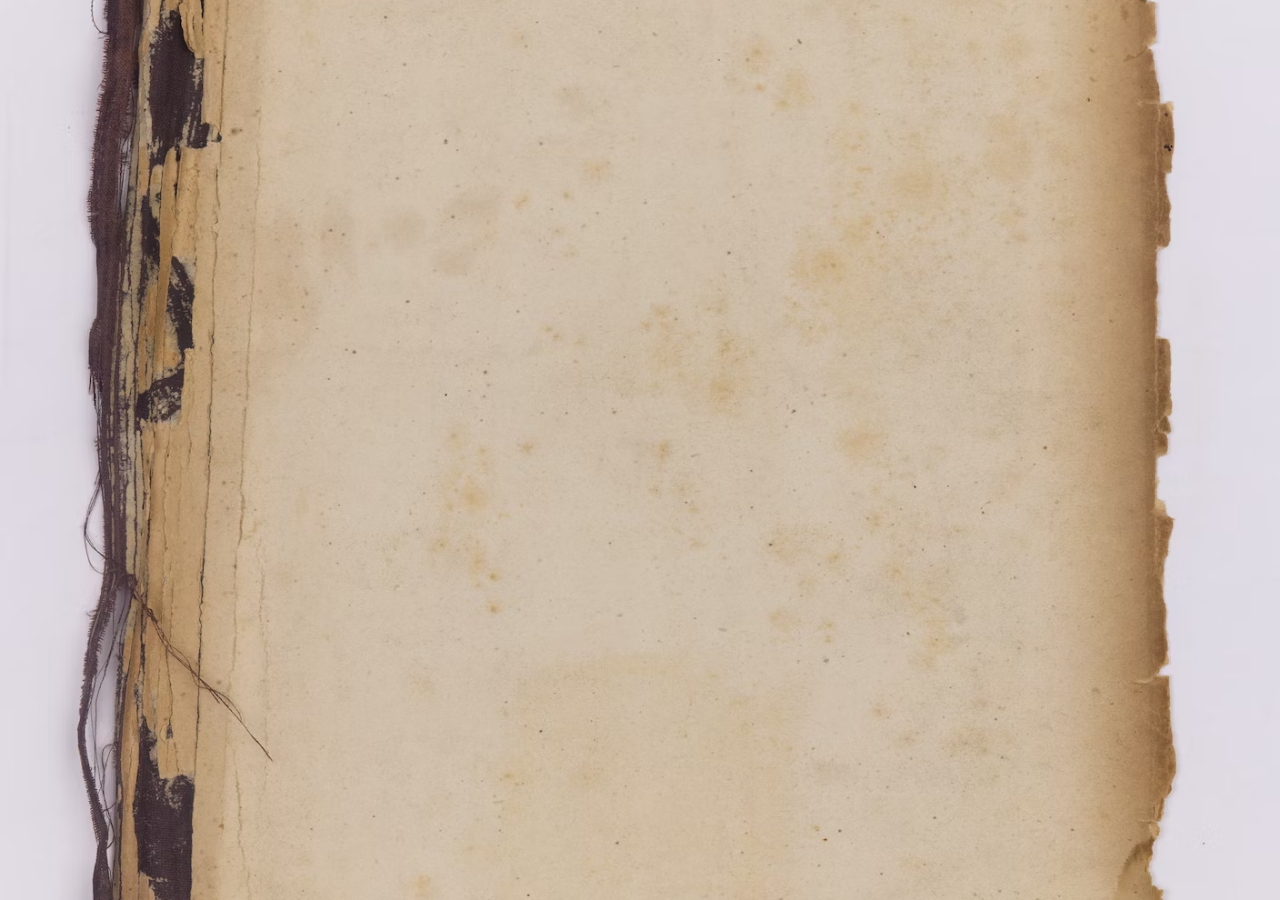
==== html/carta.html @ 0fe31d04 "Principio" ====
<!DOCTYPE html>
<html lang="en">
<head>
    <meta charset="UTF-8">
    <meta name="viewport" content="width=device-width, initial-scale=1.0">
    <title>Punto de partida</title>
    <link rel="stylesheet" href="../css/estilohoja.css">
</head>
<body> 

    <div class="background-image"></div>
    <div class="container2">


    </div>

    <script>
        document.addEventListener("DOMContentLoaded", function() {
            document.body.classList.add("entrada");
        });
    </script>

</body>
</html>
---- css/estilohoja.css ----
body {
    background: none;
}

.background-image {
    position: fixed;
    top: 0;
    left: 0;
    width: 100%;
    height: 100%;
    background-image: url('../recursos/hoja2.avif');
    background-size: cover;
    background-position: center;
    background-attachment: fixed;
    animation: entrada 1.5s;
}

.entrada {
    animation: entrada 0.5s;
}

@keyframes entrada {
    0% { opacity: 0; transform: translateY(-20px); }
    100% { opacity: 1; transform: translateY(0); }
}
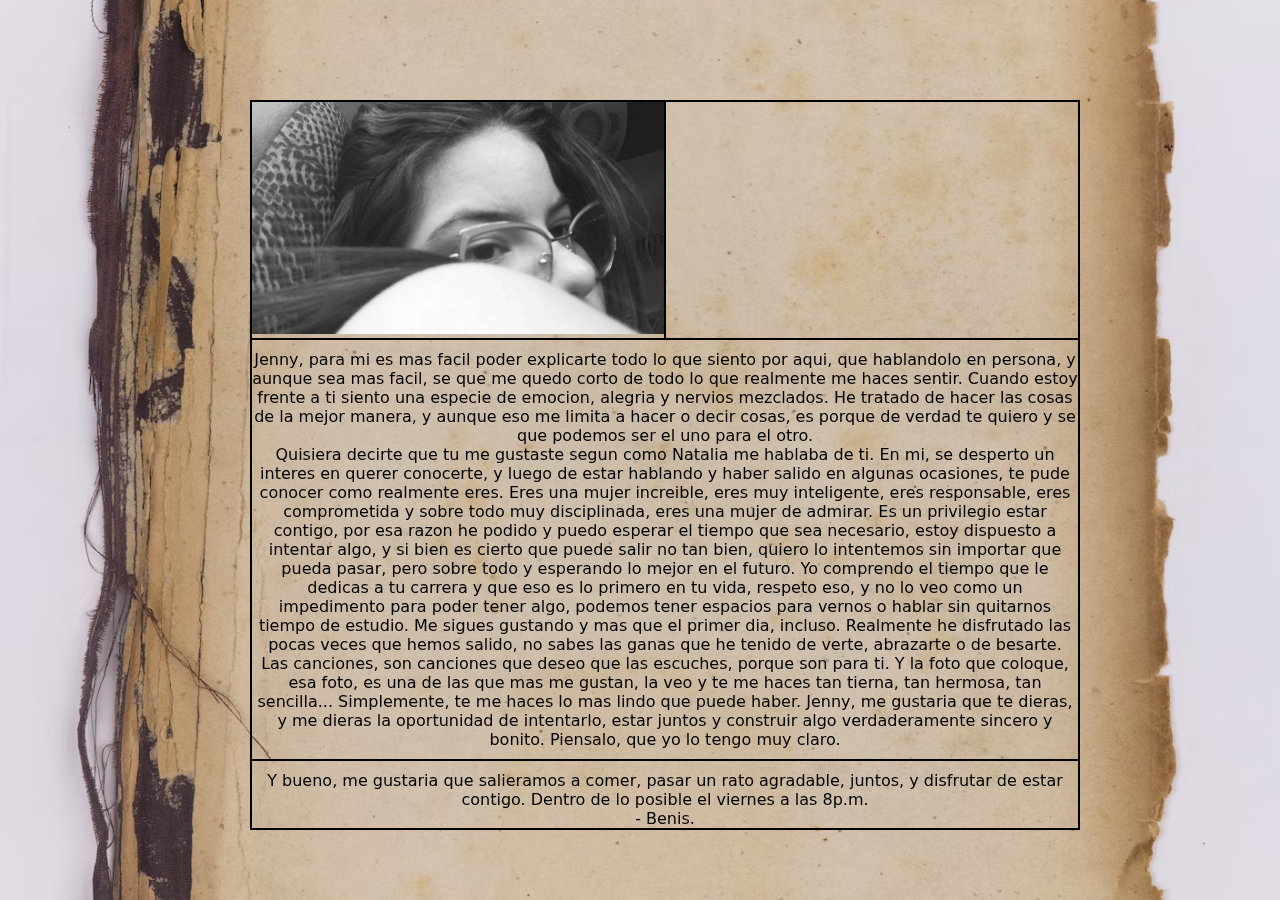
==== commit e5b18c2b: "Principio2" ====
--- a/html/carta.html
+++ b/html/carta.html
@@ -7,17 +7,35 @@
     <link rel="stylesheet" href="../css/estilohoja.css">
 </head>
 <body> 
+    <div class="background-image">
+        <div class="container2">
+            <div class="div1">
+                <img src="../recursos/jenn.jpg" alt="">
+            </div>
+            <div id="canciones" class="div2"> 
+            </div>
+            <div class="div3">
+                Jenny, para mi es mas facil poder explicarte todo lo que siento por aqui, que hablandolo en persona, y aunque sea mas facil, se que me quedo corto de todo lo que realmente me haces sentir. Cuando estoy frente a ti siento una especie de emocion, alegria y nervios mezclados. He tratado de hacer las cosas de la mejor manera, y aunque eso me limita a hacer o decir cosas, es porque de verdad te quiero y se que podemos ser el uno para el otro. <br>
+                
+                Quisiera decirte que tu me gustaste segun como Natalia me hablaba de ti. En mi, se desperto un interes en querer conocerte, y luego de estar hablando y haber salido en algunas ocasiones, te pude conocer como realmente eres. Eres una mujer increible, eres muy inteligente, eres responsable, eres comprometida y sobre todo muy disciplinada, eres una mujer de admirar. Es un privilegio estar contigo, por esa razon he podido y puedo esperar el tiempo que sea necesario, estoy dispuesto a intentar algo, y si bien es cierto que puede salir no tan bien, quiero lo intentemos sin importar que pueda pasar, pero sobre todo y esperando lo mejor en el futuro. Yo comprendo el tiempo que le dedicas a tu carrera y que eso es lo primero en tu vida, respeto eso, y no lo veo como un impedimento para poder tener algo, podemos tener espacios para vernos o hablar sin quitarnos tiempo de estudio. Me sigues gustando y mas que el primer dia, incluso. Realmente he disfrutado las pocas veces que hemos salido, no sabes las ganas que he tenido de verte, abrazarte o de besarte. <br>
 
-    <div class="background-image"></div>
-    <div class="container2">
+                Las canciones, son canciones que deseo que las escuches, porque son para ti. Y la foto que coloque, esa foto, es una de las que mas me gustan, la veo y te me haces tan tierna, tan hermosa, tan sencilla... Simplemente, te me haces lo mas lindo que puede haber. Jenny, me gustaria que te dieras, y me dieras la oportunidad de intentarlo, estar juntos y construir algo verdaderamente sincero y bonito. Piensalo, que yo lo tengo muy claro.
+            </div>
+            <div class="div4">
+                Y bueno, me gustaria que salieramos a comer, pasar un rato agradable, juntos, y disfrutar de estar contigo. Dentro de lo posible el viernes a las 8p.m. <br>
 
-
+                - Benis. 
+            </div>
+        </div>
     </div>
+    
 
     <script>
         document.addEventListener("DOMContentLoaded", function() {
             document.body.classList.add("entrada");
         });
+
+
     </script>
 
 </body>
--- a/css/estilohoja.css
+++ b/css/estilohoja.css
@@ -1,5 +1,58 @@
 body {
     background: none;
+}
+
+.container2{
+
+    display: grid;
+    border: 1px solid;
+    margin: 100px 200px 200px 250px;
+    grid-template-columns: 50% 50%;
+    font-family:system-ui, -apple-system, BlinkMacSystemFont, 'Segoe UI', Roboto, Oxygen, Ubuntu, Cantarell, 'Open Sans', 'Helvetica Neue', sans-serif;
+
+}
+
+.div1{
+
+    border: 1px solid;
+    align-items: center;
+    justify-content: center;
+
+}
+
+.div1 > img{
+
+    max-width: 100%; 
+    max-height: 100%; 
+    object-fit: cover; 
+
+}
+
+.div2{
+
+    border: 1px solid;
+
+}
+
+.div3{
+
+    border: 1px solid;
+    grid-column-start: 1;
+    grid-column-end: 3;
+    text-align: center;
+    padding-top: 10px;
+    padding-bottom: 10px;
+
+}
+
+.div4{
+
+    border: 1px solid;
+    grid-column-start: 1;
+    grid-column-end: 3;
+    text-align: center;
+    padding-top: 10px;
+
 }
 
 .background-image {
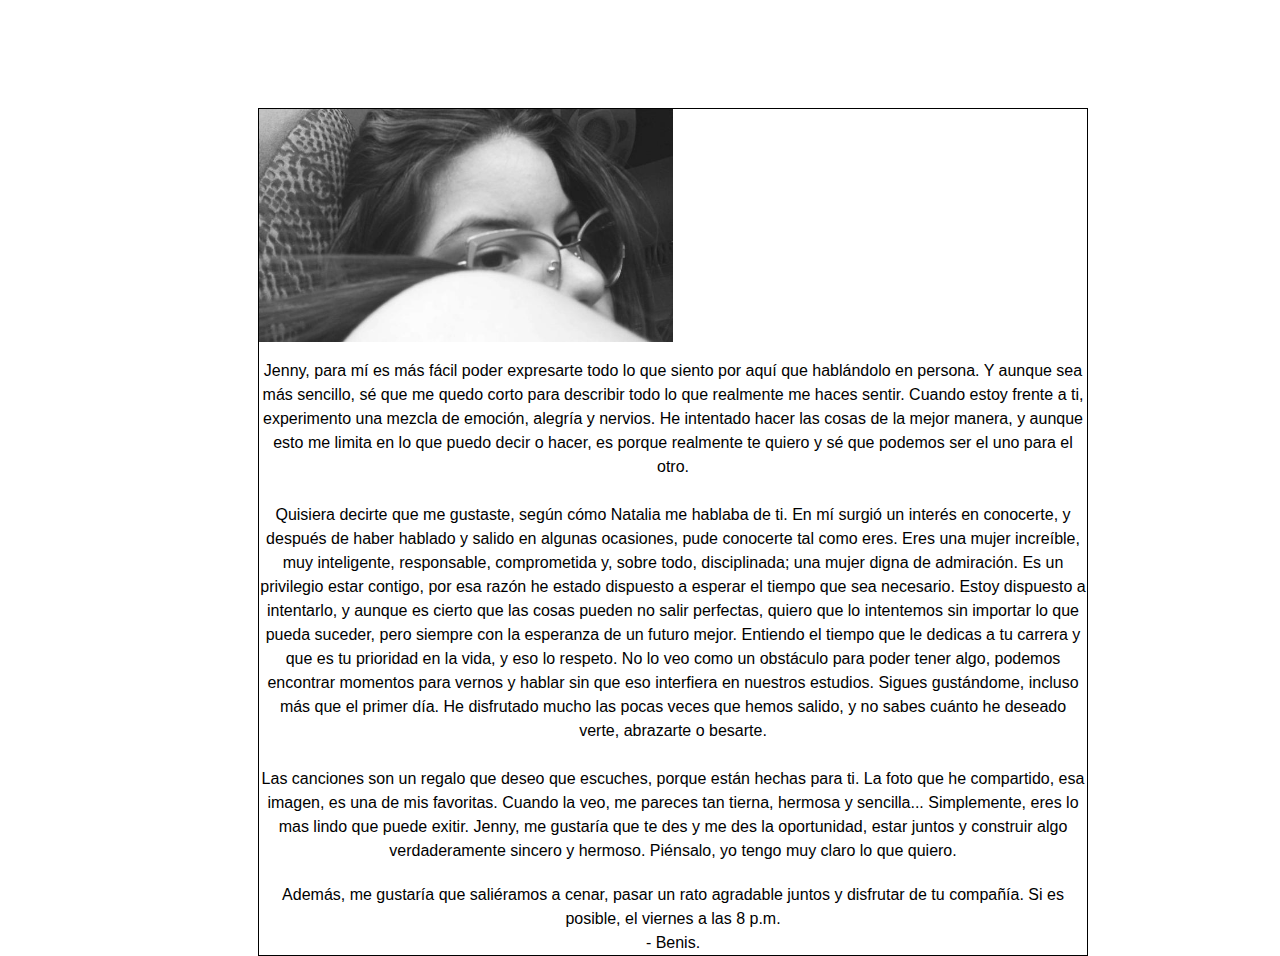
==== commit feab1e37: "Principio3" ====
--- a/html/carta.html
+++ b/html/carta.html
@@ -6,26 +6,24 @@
     <title>Punto de partida</title>
     <link rel="stylesheet" href="../css/estilohoja.css">
 </head>
-<body> 
-    <div class="background-image">
-        <div class="container2">
-            <div class="div1">
-                <img src="../recursos/jenn.jpg" alt="">
-            </div>
-            <div id="canciones" class="div2"> 
-            </div>
-            <div class="div3">
-                Jenny, para mi es mas facil poder explicarte todo lo que siento por aqui, que hablandolo en persona, y aunque sea mas facil, se que me quedo corto de todo lo que realmente me haces sentir. Cuando estoy frente a ti siento una especie de emocion, alegria y nervios mezclados. He tratado de hacer las cosas de la mejor manera, y aunque eso me limita a hacer o decir cosas, es porque de verdad te quiero y se que podemos ser el uno para el otro. <br>
-                
-                Quisiera decirte que tu me gustaste segun como Natalia me hablaba de ti. En mi, se desperto un interes en querer conocerte, y luego de estar hablando y haber salido en algunas ocasiones, te pude conocer como realmente eres. Eres una mujer increible, eres muy inteligente, eres responsable, eres comprometida y sobre todo muy disciplinada, eres una mujer de admirar. Es un privilegio estar contigo, por esa razon he podido y puedo esperar el tiempo que sea necesario, estoy dispuesto a intentar algo, y si bien es cierto que puede salir no tan bien, quiero lo intentemos sin importar que pueda pasar, pero sobre todo y esperando lo mejor en el futuro. Yo comprendo el tiempo que le dedicas a tu carrera y que eso es lo primero en tu vida, respeto eso, y no lo veo como un impedimento para poder tener algo, podemos tener espacios para vernos o hablar sin quitarnos tiempo de estudio. Me sigues gustando y mas que el primer dia, incluso. Realmente he disfrutado las pocas veces que hemos salido, no sabes las ganas que he tenido de verte, abrazarte o de besarte. <br>
+<body class="background-image"> 
+    <div class="container2">
+        <div class="div1">
+            <img src="../recursos/jenn.jpg" alt="">
+        </div>
+        <div id="canciones" class="div2"> 
+        </div>
+        <div class="div3">
+            Jenny, para mí es más fácil poder expresarte todo lo que siento por aquí que hablándolo en persona. Y aunque sea más sencillo, sé que me quedo corto para describir todo lo que realmente me haces sentir. Cuando estoy frente a ti, experimento una mezcla de emoción, alegría y nervios. He intentado hacer las cosas de la mejor manera, y aunque esto me limita en lo que puedo decir o hacer, es porque realmente te quiero y sé que podemos ser el uno para el otro. <br><br>
 
-                Las canciones, son canciones que deseo que las escuches, porque son para ti. Y la foto que coloque, esa foto, es una de las que mas me gustan, la veo y te me haces tan tierna, tan hermosa, tan sencilla... Simplemente, te me haces lo mas lindo que puede haber. Jenny, me gustaria que te dieras, y me dieras la oportunidad de intentarlo, estar juntos y construir algo verdaderamente sincero y bonito. Piensalo, que yo lo tengo muy claro.
-            </div>
-            <div class="div4">
-                Y bueno, me gustaria que salieramos a comer, pasar un rato agradable, juntos, y disfrutar de estar contigo. Dentro de lo posible el viernes a las 8p.m. <br>
+            Quisiera decirte que me gustaste, según cómo Natalia me hablaba de ti. En mí surgió un interés en conocerte, y después de haber hablado y salido en algunas ocasiones, pude conocerte tal como eres. Eres una mujer increíble, muy inteligente, responsable, comprometida y, sobre todo, disciplinada; una mujer digna de admiración. Es un privilegio estar contigo, por esa razón he estado dispuesto a esperar el tiempo que sea necesario. Estoy dispuesto a intentarlo, y aunque es cierto que las cosas pueden no salir perfectas, quiero que lo intentemos sin importar lo que pueda suceder, pero siempre con la esperanza de un futuro mejor. Entiendo el tiempo que le dedicas a tu carrera y que es tu prioridad en la vida, y eso lo respeto. No lo veo como un obstáculo para poder tener algo, podemos encontrar momentos para vernos y hablar sin que eso interfiera en nuestros estudios. Sigues gustándome, incluso más que el primer día. He disfrutado mucho las pocas veces que hemos salido, y no sabes cuánto he deseado verte, abrazarte o besarte. <br><br>
 
-                - Benis. 
-            </div>
+            Las canciones son un regalo que deseo que escuches, porque están hechas para ti. La foto que he compartido, esa imagen, es una de mis favoritas. Cuando la veo, me pareces tan tierna, hermosa y sencilla... Simplemente, eres lo mas lindo que puede exitir. Jenny, me gustaría que te des y me des la oportunidad, estar juntos y construir algo verdaderamente sincero y hermoso. Piénsalo, yo tengo muy claro lo que quiero. <br>
+        </div>
+        <div class="div4">
+            Además, me gustaría que saliéramos a cenar, pasar un rato agradable juntos y disfrutar de tu compañía. Si es posible, el viernes a las 8 p.m. <br>
+
+            - Benis.
         </div>
     </div>
     
--- a/css/estilohoja.css
+++ b/css/estilohoja.css
@@ -1,5 +1,5 @@
 body {
-    background: none;
+    line-height: 1.5; /* Puedes ajustar el valor según tus necesidades */
 }
 
 .container2{
@@ -14,7 +14,7 @@
 
 .div1{
 
-    border: 1px solid;
+    /*border: 1px solid;*/
     align-items: center;
     justify-content: center;
 
@@ -25,46 +25,44 @@
     max-width: 100%; 
     max-height: 100%; 
     object-fit: cover; 
+    font-family: fantasy;
 
 }
 
 .div2{
 
-    border: 1px solid;
-
+    font-family:'Trebuchet MS', 'Lucida Sans Unicode', 'Lucida Grande', 'Lucida Sans', Arial, sans-serif;
 }
 
 .div3{
 
-    border: 1px solid;
     grid-column-start: 1;
     grid-column-end: 3;
     text-align: center;
     padding-top: 10px;
     padding-bottom: 10px;
-
+    font-family:'Trebuchet MS', 'Lucida Sans Unicode', 'Lucida Grande', 'Lucida Sans', Arial, sans-serif;
 }
 
 .div4{
 
-    border: 1px solid;
     grid-column-start: 1;
     grid-column-end: 3;
     text-align: center;
     padding-top: 10px;
+    font-family:'Trebuchet MS', 'Lucida Sans Unicode', 'Lucida Grande', 'Lucida Sans', Arial, sans-serif;
 
 }
 
 .background-image {
-    position: fixed;
+    position: absolute;
     top: 0;
     left: 0;
     width: 100%;
     height: 100%;
-    background-image: url('../recursos/hoja2.avif');
+    background-image: url('../recursos/fondo');
     background-size: cover;
     background-position: center;
-    background-attachment: fixed;
     animation: entrada 1.5s;
 }
 
@@ -76,3 +74,7 @@
     0% { opacity: 0; transform: translateY(-20px); }
     100% { opacity: 1; transform: translateY(0); }
 }
+
+@media (max-width: 768px) { 
+    
+}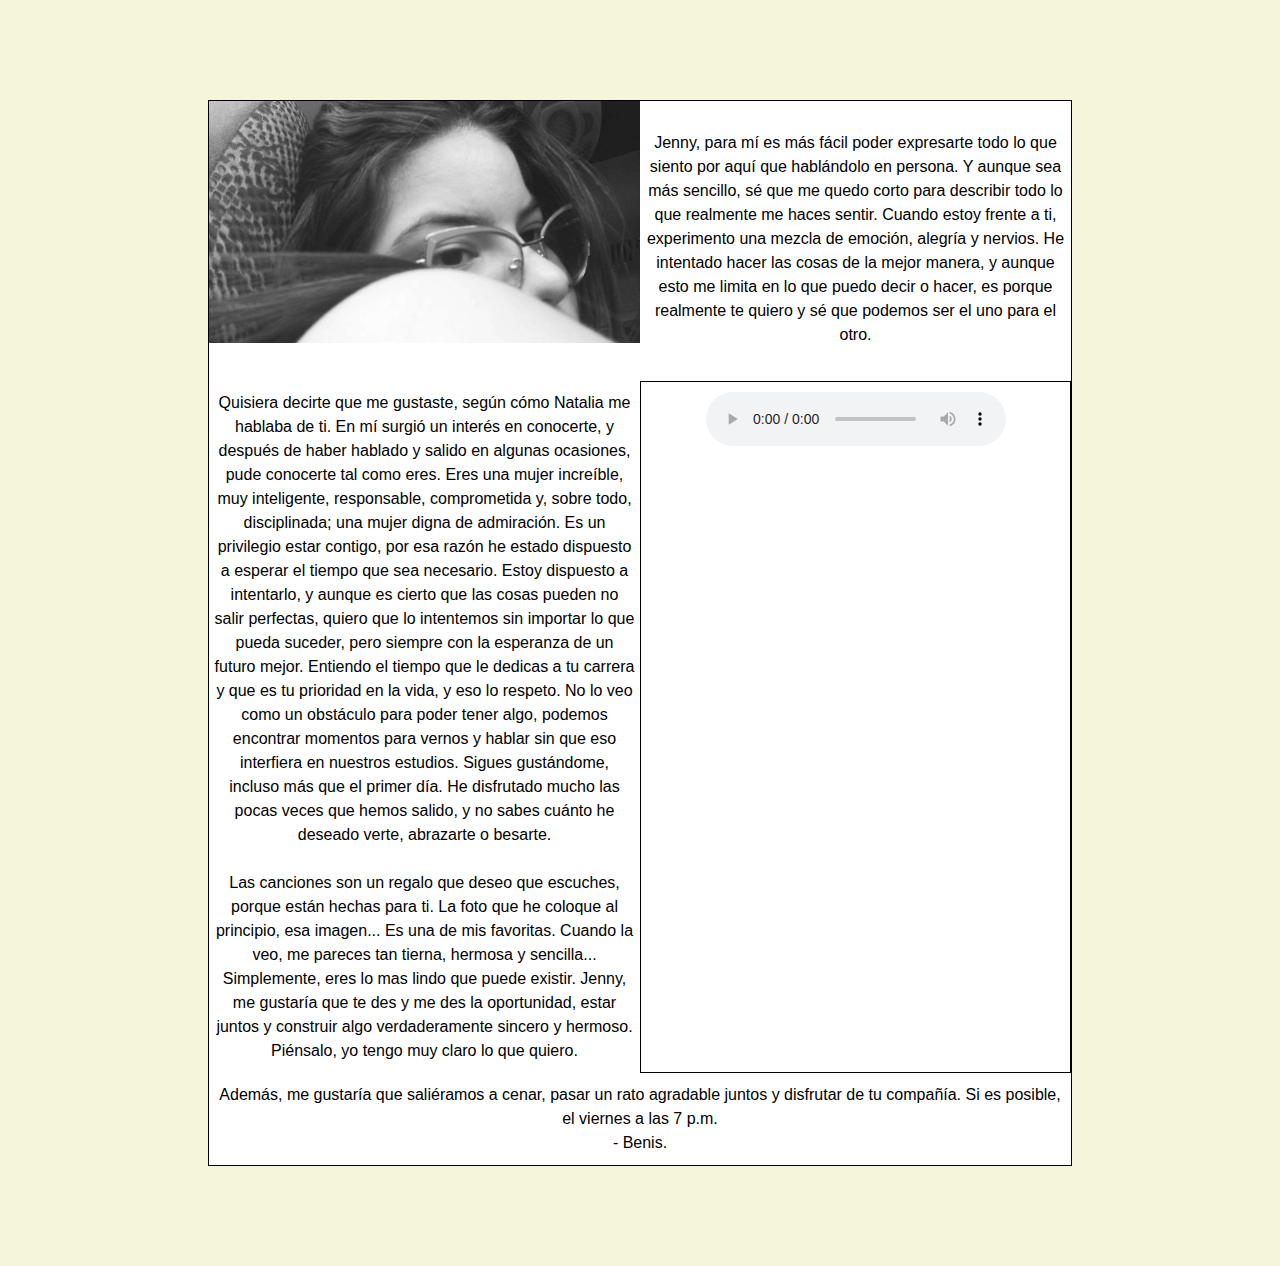
==== commit e5bdd0ba: "Principio4" ====
--- a/html/carta.html
+++ b/html/carta.html
@@ -6,22 +6,29 @@
     <title>Punto de partida</title>
     <link rel="stylesheet" href="../css/estilohoja.css">
 </head>
-<body class="background-image"> 
+<body class="background-color"> 
     <div class="container2">
         <div class="div1">
             <img src="../recursos/jenn.jpg" alt="">
         </div>
-        <div id="canciones" class="div2"> 
+
+        <div class="div2">
+            Jenny, para mí es más fácil poder expresarte todo lo que siento por aquí que hablándolo en persona. Y aunque sea más sencillo, sé que me quedo corto para describir todo lo que realmente me haces sentir. Cuando estoy frente a ti, experimento una mezcla de emoción, alegría y nervios. He intentado hacer las cosas de la mejor manera, y aunque esto me limita en lo que puedo decir o hacer, es porque realmente te quiero y sé que podemos ser el uno para el otro. <br><br>
         </div>
         <div class="div3">
-            Jenny, para mí es más fácil poder expresarte todo lo que siento por aquí que hablándolo en persona. Y aunque sea más sencillo, sé que me quedo corto para describir todo lo que realmente me haces sentir. Cuando estoy frente a ti, experimento una mezcla de emoción, alegría y nervios. He intentado hacer las cosas de la mejor manera, y aunque esto me limita en lo que puedo decir o hacer, es porque realmente te quiero y sé que podemos ser el uno para el otro. <br><br>
-
+            
             Quisiera decirte que me gustaste, según cómo Natalia me hablaba de ti. En mí surgió un interés en conocerte, y después de haber hablado y salido en algunas ocasiones, pude conocerte tal como eres. Eres una mujer increíble, muy inteligente, responsable, comprometida y, sobre todo, disciplinada; una mujer digna de admiración. Es un privilegio estar contigo, por esa razón he estado dispuesto a esperar el tiempo que sea necesario. Estoy dispuesto a intentarlo, y aunque es cierto que las cosas pueden no salir perfectas, quiero que lo intentemos sin importar lo que pueda suceder, pero siempre con la esperanza de un futuro mejor. Entiendo el tiempo que le dedicas a tu carrera y que es tu prioridad en la vida, y eso lo respeto. No lo veo como un obstáculo para poder tener algo, podemos encontrar momentos para vernos y hablar sin que eso interfiera en nuestros estudios. Sigues gustándome, incluso más que el primer día. He disfrutado mucho las pocas veces que hemos salido, y no sabes cuánto he deseado verte, abrazarte o besarte. <br><br>
 
-            Las canciones son un regalo que deseo que escuches, porque están hechas para ti. La foto que he compartido, esa imagen, es una de mis favoritas. Cuando la veo, me pareces tan tierna, hermosa y sencilla... Simplemente, eres lo mas lindo que puede exitir. Jenny, me gustaría que te des y me des la oportunidad, estar juntos y construir algo verdaderamente sincero y hermoso. Piénsalo, yo tengo muy claro lo que quiero. <br>
+            Las canciones son un regalo que deseo que escuches, porque están hechas para ti. La foto que he coloque al principio, esa imagen... Es una de mis favoritas. Cuando la veo, me pareces tan tierna, hermosa y sencilla... Simplemente, eres lo mas lindo que puede existir. Jenny, me gustaría que te des y me des la oportunidad, estar juntos y construir algo verdaderamente sincero y hermoso. Piénsalo, yo tengo muy claro lo que quiero. <br>
         </div>
         <div class="div4">
-            Además, me gustaría que saliéramos a cenar, pasar un rato agradable juntos y disfrutar de tu compañía. Si es posible, el viernes a las 8 p.m. <br>
+            <audio controls autoplay>
+                <source src="../recursos/que_se_siente_que_me_gustes_tanto.mp3" type="audio/mpeg">
+              </audio>
+
+        </div>
+        <div class="div5">
+            Además, me gustaría que saliéramos a cenar, pasar un rato agradable juntos y disfrutar de tu compañía. Si es posible, el viernes a las 7 p.m. <br>
 
             - Benis.
         </div>
--- a/css/estilohoja.css
+++ b/css/estilohoja.css
@@ -4,9 +4,10 @@
 
 .container2{
 
+    background-color: #fff;
     display: grid;
     border: 1px solid;
-    margin: 100px 200px 200px 250px;
+    margin: 100px 200px 100px 200px;
     grid-template-columns: 50% 50%;
     font-family:system-ui, -apple-system, BlinkMacSystemFont, 'Segoe UI', Roboto, Oxygen, Ubuntu, Cantarell, 'Open Sans', 'Helvetica Neue', sans-serif;
 
@@ -14,55 +15,69 @@
 
 .div1{
 
-    /*border: 1px solid;*/
     align-items: center;
     justify-content: center;
+    
+}
 
-}
+
 
 .div1 > img{
 
     max-width: 100%; 
     max-height: 100%; 
-    object-fit: cover; 
-    font-family: fantasy;
+    object-fit: contain; 
+
+}
+.div2{
+
+    text-align: center;
+    padding-top: 30px;
+    padding-left: 5px;
+    padding-right: 5px;
+    padding-bottom: 10px;
+    font-family:'Trebuchet MS', 'Lucida Sans Unicode', 'Lucida Grande', 'Lucida Sans', Arial, sans-serif;
 
 }
 
-.div2{
-
-    font-family:'Trebuchet MS', 'Lucida Sans Unicode', 'Lucida Grande', 'Lucida Sans', Arial, sans-serif;
-}
 
 .div3{
 
-    grid-column-start: 1;
-    grid-column-end: 3;
     text-align: center;
     padding-top: 10px;
+    padding-left: 5px;
+    padding-right: 5px;
     padding-bottom: 10px;
     font-family:'Trebuchet MS', 'Lucida Sans Unicode', 'Lucida Grande', 'Lucida Sans', Arial, sans-serif;
 }
 
 .div4{
 
+    border: 1px solid;
+    text-align: center;
+    padding-top: 10px;
+    padding-left: 5px;
+    padding-right: 5px;
+    padding-bottom: 10px;
+    font-family:'Trebuchet MS', 'Lucida Sans Unicode', 'Lucida Grande', 'Lucida Sans', Arial, sans-serif;
+
+}
+
+.div5{
+
     grid-column-start: 1;
     grid-column-end: 3;
     text-align: center;
     padding-top: 10px;
+    padding-left: 5px;
+    padding-right: 5px;
+    padding-bottom: 10px;
     font-family:'Trebuchet MS', 'Lucida Sans Unicode', 'Lucida Grande', 'Lucida Sans', Arial, sans-serif;
 
 }
 
-.background-image {
-    position: absolute;
-    top: 0;
-    left: 0;
-    width: 100%;
-    height: 100%;
-    background-image: url('../recursos/fondo');
-    background-size: cover;
-    background-position: center;
+.background-color {
+    background-color: beige;
     animation: entrada 1.5s;
 }
 
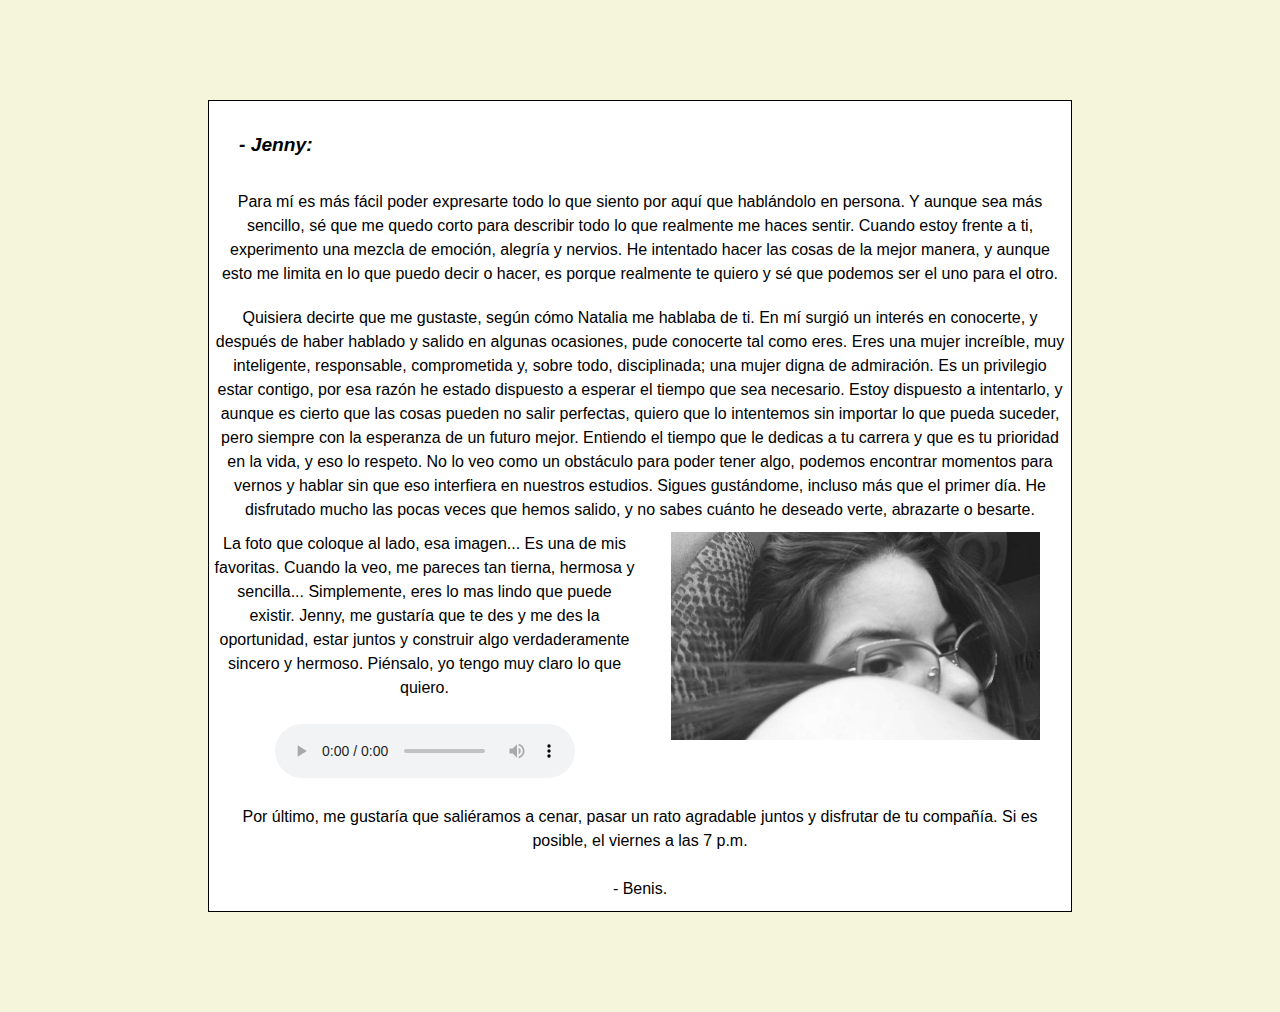
==== commit 0c272ba6: "PrincipioFs" ====
--- a/html/carta.html
+++ b/html/carta.html
@@ -8,30 +8,32 @@
 </head>
 <body class="background-color"> 
     <div class="container2">
+        <div class="div0">
+            <i><strong>- Jenny:</strong> </i> 
+        </div>
         <div class="div1">
-            <img src="../recursos/jenn.jpg" alt="">
+            Para mí es más fácil poder expresarte todo lo que siento por aquí que hablándolo en persona. Y aunque sea más sencillo, sé que me quedo corto para describir todo lo que realmente me haces sentir. Cuando estoy frente a ti, experimento una mezcla de emoción, alegría y nervios. He intentado hacer las cosas de la mejor manera, y aunque esto me limita en lo que puedo decir o hacer, es porque realmente te quiero y sé que podemos ser el uno para el otro.
         </div>
 
         <div class="div2">
-            Jenny, para mí es más fácil poder expresarte todo lo que siento por aquí que hablándolo en persona. Y aunque sea más sencillo, sé que me quedo corto para describir todo lo que realmente me haces sentir. Cuando estoy frente a ti, experimento una mezcla de emoción, alegría y nervios. He intentado hacer las cosas de la mejor manera, y aunque esto me limita en lo que puedo decir o hacer, es porque realmente te quiero y sé que podemos ser el uno para el otro. <br><br>
+            Quisiera decirte que me gustaste, según cómo Natalia me hablaba de ti. En mí surgió un interés en conocerte, y después de haber hablado y salido en algunas ocasiones, pude conocerte tal como eres. Eres una mujer increíble, muy inteligente, responsable, comprometida y, sobre todo, disciplinada; una mujer digna de admiración. Es un privilegio estar contigo, por esa razón he estado dispuesto a esperar el tiempo que sea necesario. Estoy dispuesto a intentarlo, y aunque es cierto que las cosas pueden no salir perfectas, quiero que lo intentemos sin importar lo que pueda suceder, pero siempre con la esperanza de un futuro mejor. Entiendo el tiempo que le dedicas a tu carrera y que es tu prioridad en la vida, y eso lo respeto. No lo veo como un obstáculo para poder tener algo, podemos encontrar momentos para vernos y hablar sin que eso interfiera en nuestros estudios. Sigues gustándome, incluso más que el primer día. He disfrutado mucho las pocas veces que hemos salido, y no sabes cuánto he deseado verte, abrazarte o besarte.
         </div>
         <div class="div3">
-            
-            Quisiera decirte que me gustaste, según cómo Natalia me hablaba de ti. En mí surgió un interés en conocerte, y después de haber hablado y salido en algunas ocasiones, pude conocerte tal como eres. Eres una mujer increíble, muy inteligente, responsable, comprometida y, sobre todo, disciplinada; una mujer digna de admiración. Es un privilegio estar contigo, por esa razón he estado dispuesto a esperar el tiempo que sea necesario. Estoy dispuesto a intentarlo, y aunque es cierto que las cosas pueden no salir perfectas, quiero que lo intentemos sin importar lo que pueda suceder, pero siempre con la esperanza de un futuro mejor. Entiendo el tiempo que le dedicas a tu carrera y que es tu prioridad en la vida, y eso lo respeto. No lo veo como un obstáculo para poder tener algo, podemos encontrar momentos para vernos y hablar sin que eso interfiera en nuestros estudios. Sigues gustándome, incluso más que el primer día. He disfrutado mucho las pocas veces que hemos salido, y no sabes cuánto he deseado verte, abrazarte o besarte. <br><br>
+            La foto que coloque al lado, esa imagen... Es una de mis favoritas. Cuando la veo, me pareces tan tierna, hermosa y sencilla... Simplemente, eres lo mas lindo que puede existir. Jenny, me gustaría que te des y me des la oportunidad, estar juntos y construir algo verdaderamente sincero y hermoso. Piénsalo, yo tengo muy claro lo que quiero. <br> <br> 
 
-            Las canciones son un regalo que deseo que escuches, porque están hechas para ti. La foto que he coloque al principio, esa imagen... Es una de mis favoritas. Cuando la veo, me pareces tan tierna, hermosa y sencilla... Simplemente, eres lo mas lindo que puede existir. Jenny, me gustaría que te des y me des la oportunidad, estar juntos y construir algo verdaderamente sincero y hermoso. Piénsalo, yo tengo muy claro lo que quiero. <br>
+            <audio controls autoplay style="text-align: center;">
+                <source src="../recursos/que_se_siente_que_me_gustes_tanto.mp3" type="audio/mpeg">
+            </audio>
         </div>
         <div class="div4">
-            <audio controls autoplay>
-                <source src="../recursos/que_se_siente_que_me_gustes_tanto.mp3" type="audio/mpeg">
-              </audio>
-
+            <img src="../recursos/jenn.jpg" class="img">
         </div>
         <div class="div5">
-            Además, me gustaría que saliéramos a cenar, pasar un rato agradable juntos y disfrutar de tu compañía. Si es posible, el viernes a las 7 p.m. <br>
+            Por último, me gustaría que saliéramos a cenar, pasar un rato agradable juntos y disfrutar de tu compañía. Si es posible, el viernes a las 7 p.m. <br><br>
 
             - Benis.
         </div>
+        
     </div>
     
 
--- a/css/estilohoja.css
+++ b/css/estilohoja.css
@@ -13,47 +13,65 @@
 
 }
 
+.div0{
+
+    text-align: left;
+    font-family: 'Trebuchet MS', 'Lucida Sans Unicode', 'Lucida Grande', 'Lucida Sans', Arial, sans-serif;
+    padding-top: 30px;
+    padding-left: 30px;
+    padding-right: 5px;
+    font-size: 120%;
+
+}
+
 .div1{
 
     align-items: center;
+    grid-column-start: 1;
+    grid-column-end: 3;
     justify-content: center;
-    
-}
-
-
-
-.div1 > img{
-
-    max-width: 100%; 
-    max-height: 100%; 
-    object-fit: contain; 
-
-}
-.div2{
-
     text-align: center;
     padding-top: 30px;
     padding-left: 5px;
     padding-right: 5px;
-    padding-bottom: 10px;
     font-family:'Trebuchet MS', 'Lucida Sans Unicode', 'Lucida Grande', 'Lucida Sans', Arial, sans-serif;
+    align-items: center;
+}
+
+
+.img{
+
+    max-width: 370px; 
+    max-height: 270px; 
+    
+
+}
+.div2{
+    grid-column-start: 1;
+    grid-column-end: 3;
+    text-align: center;
+    padding-top: 20px;
+    padding-left: 5px;
+    padding-right: 5px;
+    font-family:'Trebuchet MS', 'Lucida Sans Unicode', 'Lucida Grande', 'Lucida Sans', Arial, sans-serif;
+    align-items: center;
 
 }
 
 
 .div3{
-
+    
     text-align: center;
     padding-top: 10px;
     padding-left: 5px;
     padding-right: 5px;
     padding-bottom: 10px;
+    align-self: center;
     font-family:'Trebuchet MS', 'Lucida Sans Unicode', 'Lucida Grande', 'Lucida Sans', Arial, sans-serif;
 }
 
 .div4{
 
-    border: 1px solid;
     text-align: center;
     padding-top: 10px;
     padding-left: 5px;
